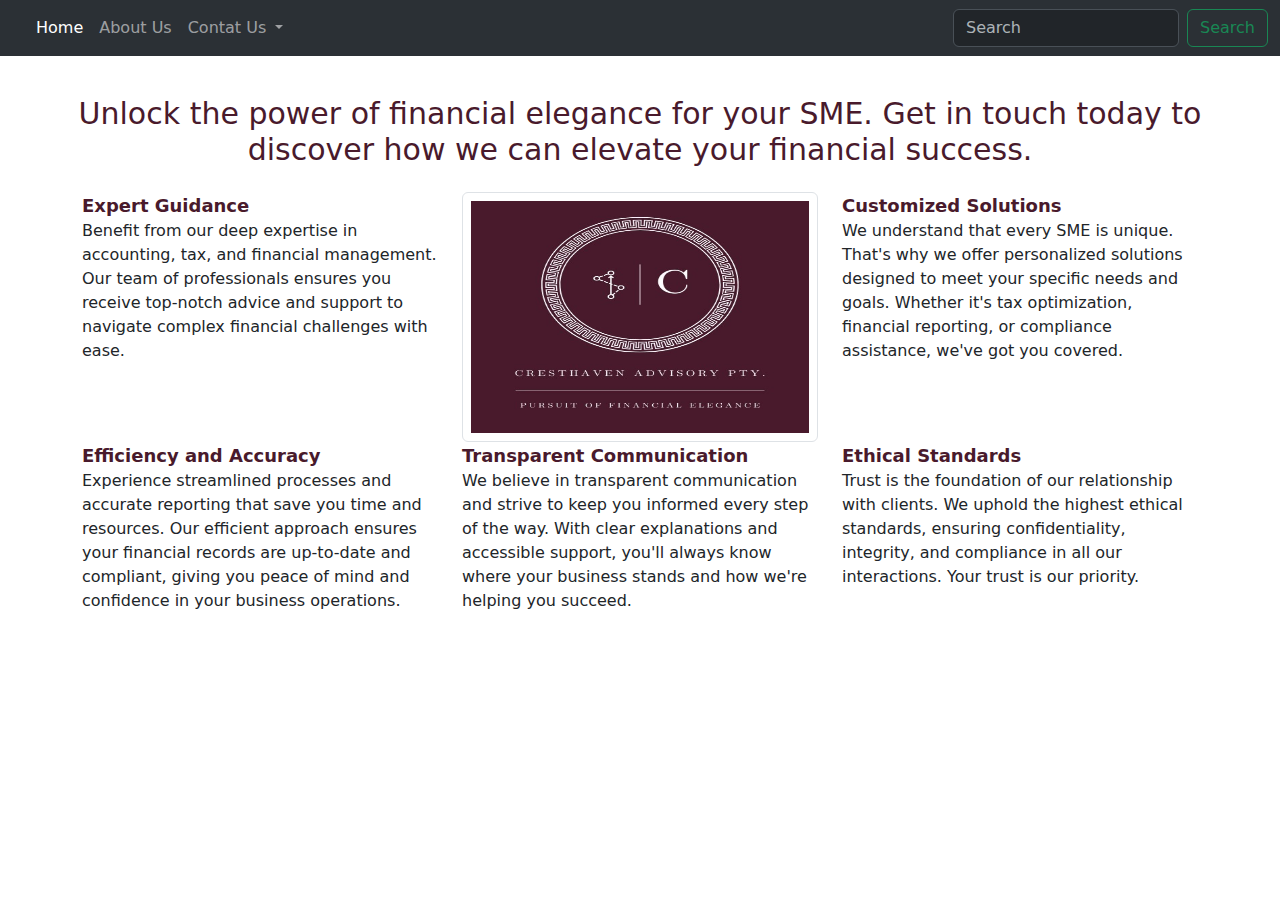
==== about.html @ 0a0bba08 "Initial set up" ====
<!DOCTYPE html>
<html lang="en">
  <head>
    <meta charset="UTF-8" />
    <meta name="viewport" content="width=device-width, initial-scale=1" />
    <link
      href="https://cdn.jsdelivr.net/npm/bootstrap@5.3.3/dist/css/bootstrap.min.css"
      rel="stylesheet"
      integrity="sha384-QWTKZyjpPEjISv5WaRU9OFeRpok6YctnYmDr5pNlyT2bRjXh0JMhjY6hW+ALEwIH"
      crossorigin="anonymous"
    />
    <link rel="stylesheet" href="css/styles.css" />
    <link rel="preconnect" href="https://fonts.googleapis.com">
<link rel="preconnect" href="https://fonts.gstatic.com" crossorigin>
<link href="https://fonts.googleapis.com/css2?family=Milonga&display=swap" rel="stylesheet">

    <title>About Us</title>
  </head>
  <body>
    <nav class="navbar navbar-expand-lg bg-body-tertiary" data-bs-theme="dark">
      <div class="container-fluid">
        <a class="navbar-brand" href="#"></a>
        <button
          class="navbar-toggler"
          type="button"
          data-bs-toggle="collapse"
          data-bs-target="#navbarSupportedContent"
          aria-controls="navbarSupportedContent"
          aria-expanded="false"
          aria-label="Toggle navigation"
        >
          <span class="navbar-toggler-icon"></span>
        </button>
        <div class="collapse navbar-collapse" id="navbarSupportedContent">
          <ul class="navbar-nav me-auto mb-2 mb-lg-0">
            <li class="nav-item">
              <a class="nav-link active" aria-current="page" href="index.html"
                >Home</a
              >
            </li>
            <li class="nav-item">
              <a class="nav-link" href="about.html">About Us</a>
            </li>
            <li class="nav-item dropdown">
              <a
                class="nav-link dropdown-toggle"
                href="contact.html"
                role="button"
                data-bs-toggle="dropdown"
                aria-expanded="false"
              >
                Contat Us
              </a>
              <ul class="dropdown-menu">
                <a class="dropdown-item" href="contact.html">Address</a>
                </li>
                <li><a class="dropdown-item" href="contact.html">Call</a></li>
                <li><hr class="dropdown-divider" /></li>
                <li>
                  <a class="dropdown-item" href="contact.html">e-mail</a>
                </li>
              </ul>
            </li>
            <li class="nav-item">
              <a class="nav-link disabled" aria-disabled="true"></a>
            </li>
          </ul>
          <form class="d-flex" role="search">
            <input
              class="form-control me-2"
              type="search"
              placeholder="Search"
              aria-label="Search"
            />
            <button class="btn btn-outline-success" type="submit">
              Search
            </button>
          </form>
        </div>
      </div>
    </nav>

    <h3 class="p-3 mt-4" style="color:#491A2C !important;">
      Unlock the power of financial elegance for your SME. Get in touch today to
      discover how we can elevate your financial success.
    </h3>

    <div class="container">
      <div class="row">
        <div class="col-sm-4">
          <a class="offers">Expert Guidance</a>
          <p>
            Benefit from our deep expertise in accounting, tax, and financial
            management. Our team of professionals ensures you receive top-notch
            advice and support to navigate complex financial challenges with
            ease.
          </p>
        </div>
        <div class="col-sm-4">
          <a href="#">
            <img
              src="media/cresthaven.png.jpg"
              alt="logo"
              class="img-fluid p-2 border rounded"
              style="height: 250px; width: 500px"
          /></a>
        </div>
        <div class="col-sm-4">
          <a class="offers">Customized Solutions</a>
          <p>
            We understand that every SME is unique. That's why we offer
            personalized solutions designed to meet your specific needs and
            goals. Whether it's tax optimization, financial reporting, or
            compliance assistance, we've got you covered.
          </p>
        </div>
      </div>
      <div class="row">
        <div class="col-sm-4">
          <a class="offers">Efficiency and Accuracy</a>
          <p>
            Experience streamlined processes and accurate reporting that save
            you time and resources. Our efficient approach ensures your
            financial records are up-to-date and compliant, giving you peace of
            mind and confidence in your business operations.
          </p>
        </div>
        <div class="col-sm-4">
          <a class="offers">Transparent Communication</a>
          <p>
            We believe in transparent communication and strive to keep you
            informed every step of the way. With clear explanations and
            accessible support, you'll always know where your business stands
            and how we're helping you succeed.
          </p>
        </div>
        <div class="col-sm-4">
          <a class="offers">Ethical Standards</a>
          <p>
            Trust is the foundation of our relationship with clients. We uphold
            the highest ethical standards, ensuring confidentiality, integrity,
            and compliance in all our interactions. Your trust is our priority.
          </p>
        </div>
      </div>
    </div>

    <script
      src="https://cdn.jsdelivr.net/npm/bootstrap@5.3.3/dist/js/bootstrap.bundle.min.js"
      integrity="sha384-YvpcrYf0tY3lHB60NNkmXc5s9fDVZLESaAA55NDzOxhy9GkcIdslK1eN7N6jIeHz"
      crossorigin="anonymous"
    ></script>
  </body>
</html>
---- css/styles.css ----
h1,
h3 {
  text-align: center;
  font-size: 30px;
}

.offers {
  text-align: center;
  color: #491a2c;
  font-size: large;
  font-weight: bold;
  text-decoration: none;
}
.contact-info {
  color: #491a2c;
  text-align: center;
  font-size: large;
  font-weight: bold;
  text-decoration: none;
}
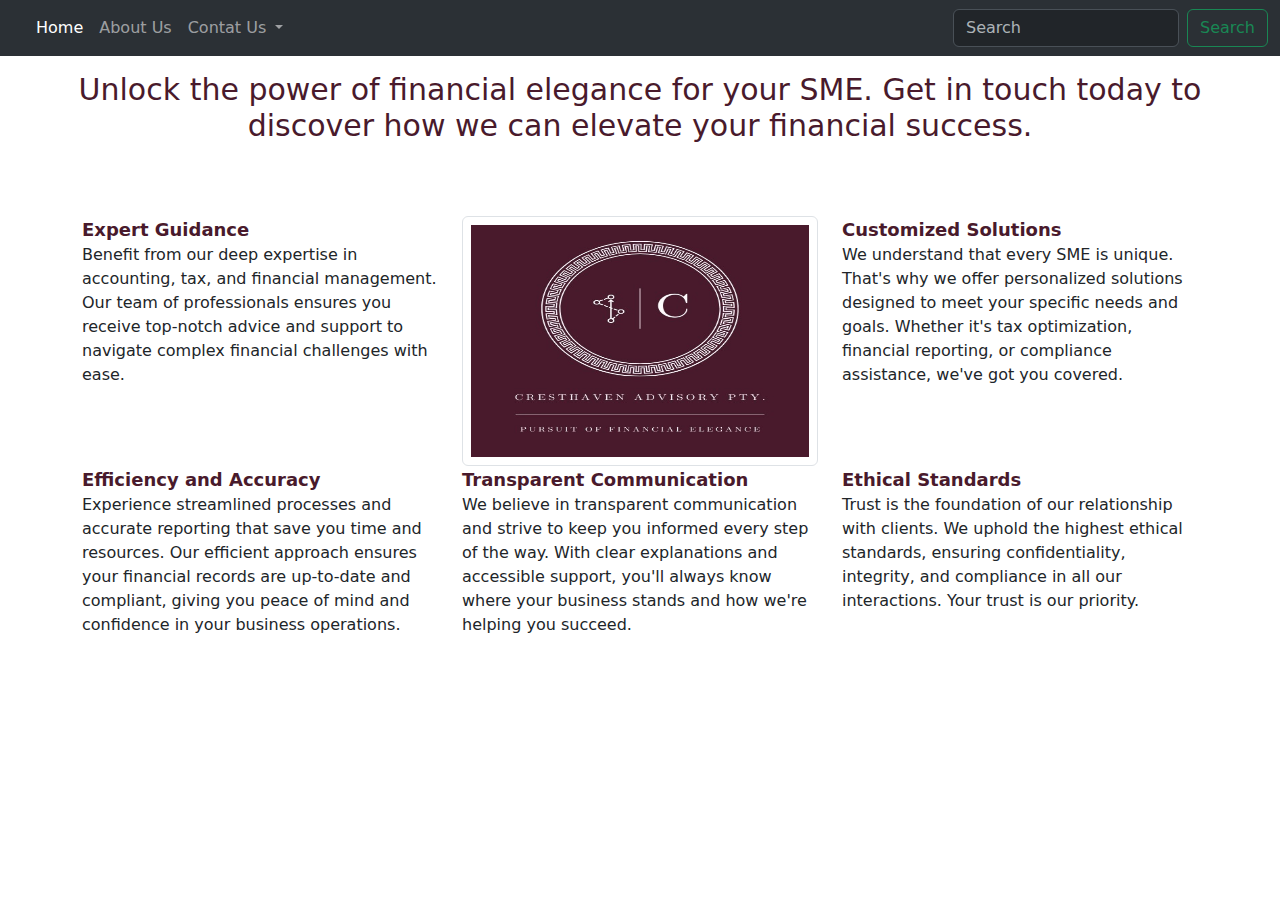
==== commit f30f8f61: "Updated bootstrap" ====
--- a/about.html
+++ b/about.html
@@ -17,7 +17,7 @@
     <title>About Us</title>
   </head>
   <body>
-    <nav class="navbar navbar-expand-lg bg-body-tertiary" data-bs-theme="dark">
+    <nav class="navbar navbar-expand-lg bg-body-tertiary fixed-top" data-bs-theme="dark">
       <div class="container-fluid">
         <a class="navbar-brand" href="#"></a>
         <button
@@ -80,7 +80,7 @@
       </div>
     </nav>
 
-    <h3 class="p-3 mt-4" style="color:#491A2C !important;">
+    <h3 class="p-5 m-4" style="color:#491A2C !important;">
       Unlock the power of financial elegance for your SME. Get in touch today to
       discover how we can elevate your financial success.
     </h3>
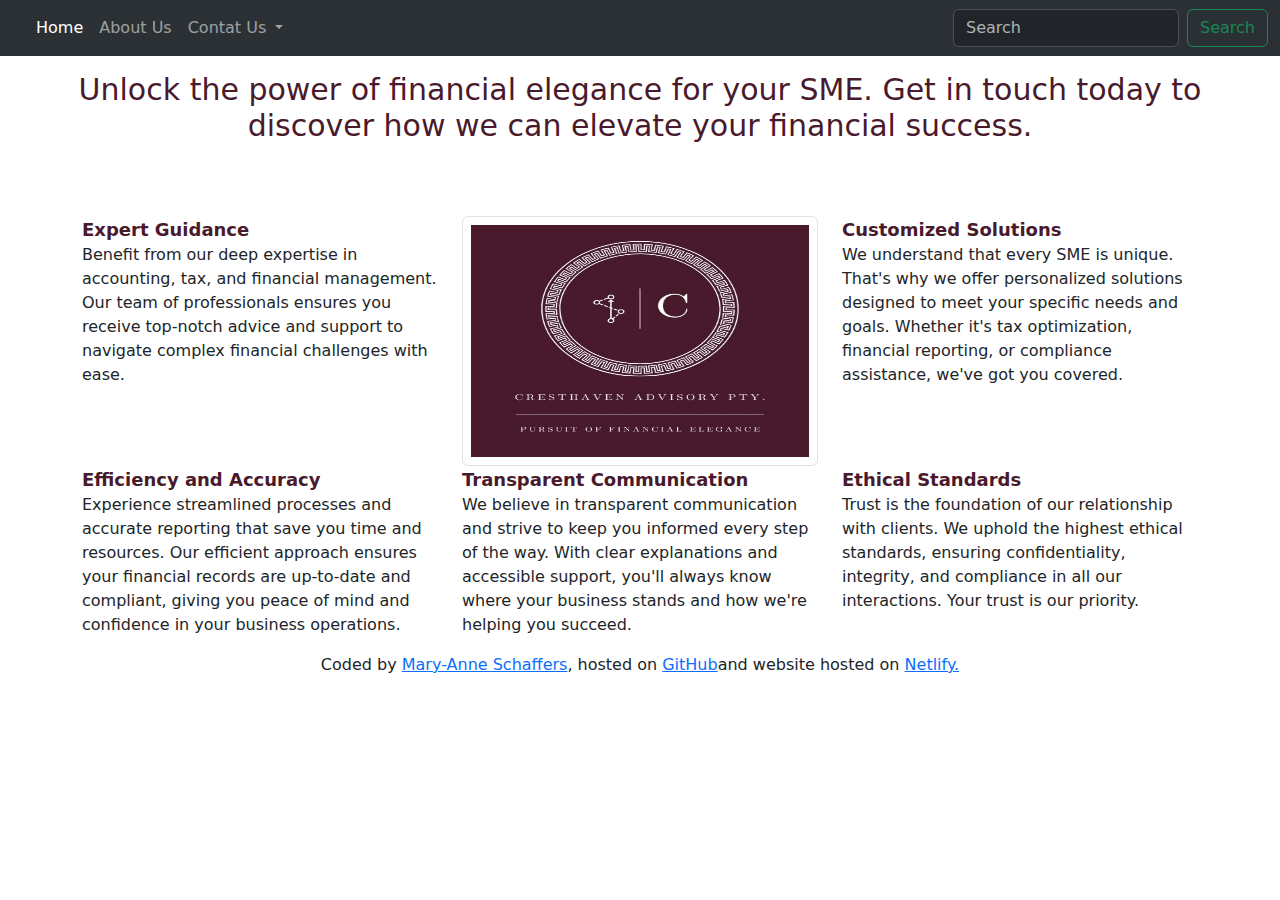
==== commit 056acb1a: "Footer" ====
--- a/about.html
+++ b/about.html
@@ -144,6 +144,18 @@
         </div>
       </div>
     </div>
+    <footer>
+      Coded by
+      <a href="https://github.com/cosm1cgirl" target="_blank"
+        >Mary-Anne Schaffers</a
+      >, hosted on
+      <a
+        href="https://github.com/cosm1cgirl/Accounting---Tax-Solutions"
+        target="_blank"
+        >GitHub</a
+      >and website hosted on
+      <a href="https://cresthaven.netlify.app/" target="_blank">Netlify.</a>
+    </footer>
 
     <script
       src="https://cdn.jsdelivr.net/npm/bootstrap@5.3.3/dist/js/bootstrap.bundle.min.js"
--- a/css/styles.css
+++ b/css/styles.css
@@ -18,3 +18,6 @@
   font-weight: bold;
   text-decoration: none;
 }
+footer {
+  text-align: center;
+}
